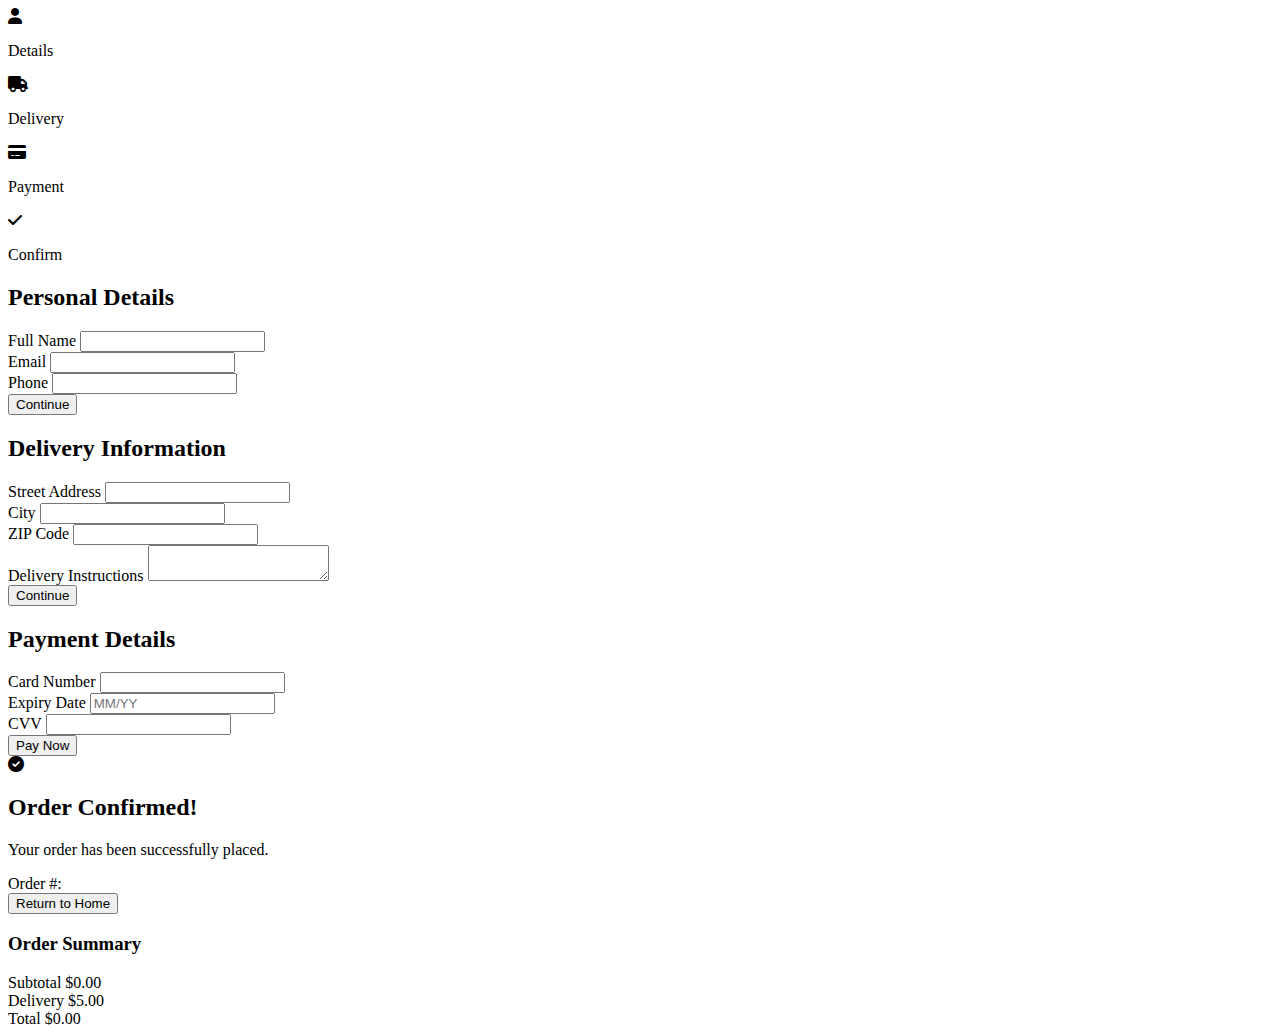
==== checkout.html @ 233f3a79 "Create checkout.html" ====
<!DOCTYPE html>
<html lang="en">
<head>
    <meta charset="UTF-8">
    <meta name="viewport" content="width=device-width, initial-scale=1.0">
    <title>Checkout - Pizza Paradise</title>
    <link rel="stylesheet" href="checkout.css">
    <link href="https://fonts.googleapis.com/css2?family=Poppins:wght@400;500;600;700&display=swap" rel="stylesheet">
    <link rel="stylesheet" href="https://cdnjs.cloudflare.com/ajax/libs/font-awesome/6.0.0/css/all.min.css">
</head>
<body>
    <div class="checkout-container">
        <div class="progress-bar">
            <div class="step active">
                <i class="fas fa-user"></i>
                <p>Details</p>
            </div>
            <div class="step">
                <i class="fas fa-truck"></i>
                <p>Delivery</p>
            </div>
            <div class="step">
                <i class="fas fa-credit-card"></i>
                <p>Payment</p>
            </div>
            <div class="step">
                <i class="fas fa-check"></i>
                <p>Confirm</p>
            </div>
        </div>

        <div class="checkout-content">
            <div class="step-content active" id="details-step">
                <h2>Personal Details</h2>
                <form id="details-form">
                    <div class="form-group">
                        <label>Full Name</label>
                        <input type="text" required>
                    </div>
                    <div class="form-group">
                        <label>Email</label>
                        <input type="email" required>
                    </div>
                    <div class="form-group">
                        <label>Phone</label>
                        <input type="tel" required>
                    </div>
                    <button type="submit">Continue</button>
                </form>
            </div>

            <div class="step-content" id="delivery-step">
                <h2>Delivery Information</h2>
                <form id="delivery-form">
                    <div class="form-group">
                        <label>Street Address</label>
                        <input type="text" required>
                    </div>
                    <div class="form-row">
                        <div class="form-group">
                            <label>City</label>
                            <input type="text" required>
                        </div>
                        <div class="form-group">
                            <label>ZIP Code</label>
                            <input type="text" required>
                        </div>
                    </div>
                    <div class="form-group">
                        <label>Delivery Instructions</label>
                        <textarea></textarea>
                    </div>
                    <button type="submit">Continue</button>
                </form>
            </div>

            <div class="step-content" id="payment-step">
                <h2>Payment Details</h2>
                <form id="payment-form">
                    <div class="form-group">
                        <label>Card Number</label>
                        <input type="text" id="card-number" maxlength="16" required>
                    </div>
                    <div class="form-row">
                        <div class="form-group">
                            <label>Expiry Date</label>
                            <input type="text" id="expiry-date" placeholder="MM/YY" maxlength="5" required>
                        </div>
                        <div class="form-group">
                            <label>CVV</label>
                            <input type="text" id="cvv" maxlength="3" required>
                        </div>
                    </div>
                    <button type="submit">Pay Now</button>
                </form>
            </div>

            <div class="step-content" id="confirm-step">
                <div class="confirmation-message">
                    <i class="fas fa-check-circle"></i>
                    <h2>Order Confirmed!</h2>
                    <p>Your order has been successfully placed.</p>
                    <div class="order-number">
                        Order #: <span id="order-number"></span>
                    </div>
                    <button onclick="window.location.href='index.html'">Return to Home</button>
                </div>
            </div>
        </div>

        <div class="order-summary">
            <h3>Order Summary</h3>
            <div id="cart-items"></div>
            <div class="summary-totals">
                <div class="summary-row">
                    <span>Subtotal</span>
                    <span id="subtotal">$0.00</span>
                </div>
                <div class="summary-row">
                    <span>Delivery</span>
                    <span id="delivery">$5.00</span>
                </div>
                <div class="summary-row total">
                    <span>Total</span>
                    <span id="total">$0.00</span>
                </div>
            </div>
        </div>
    </div>
    <script src="checkout.js"></script>
</body>
</html>
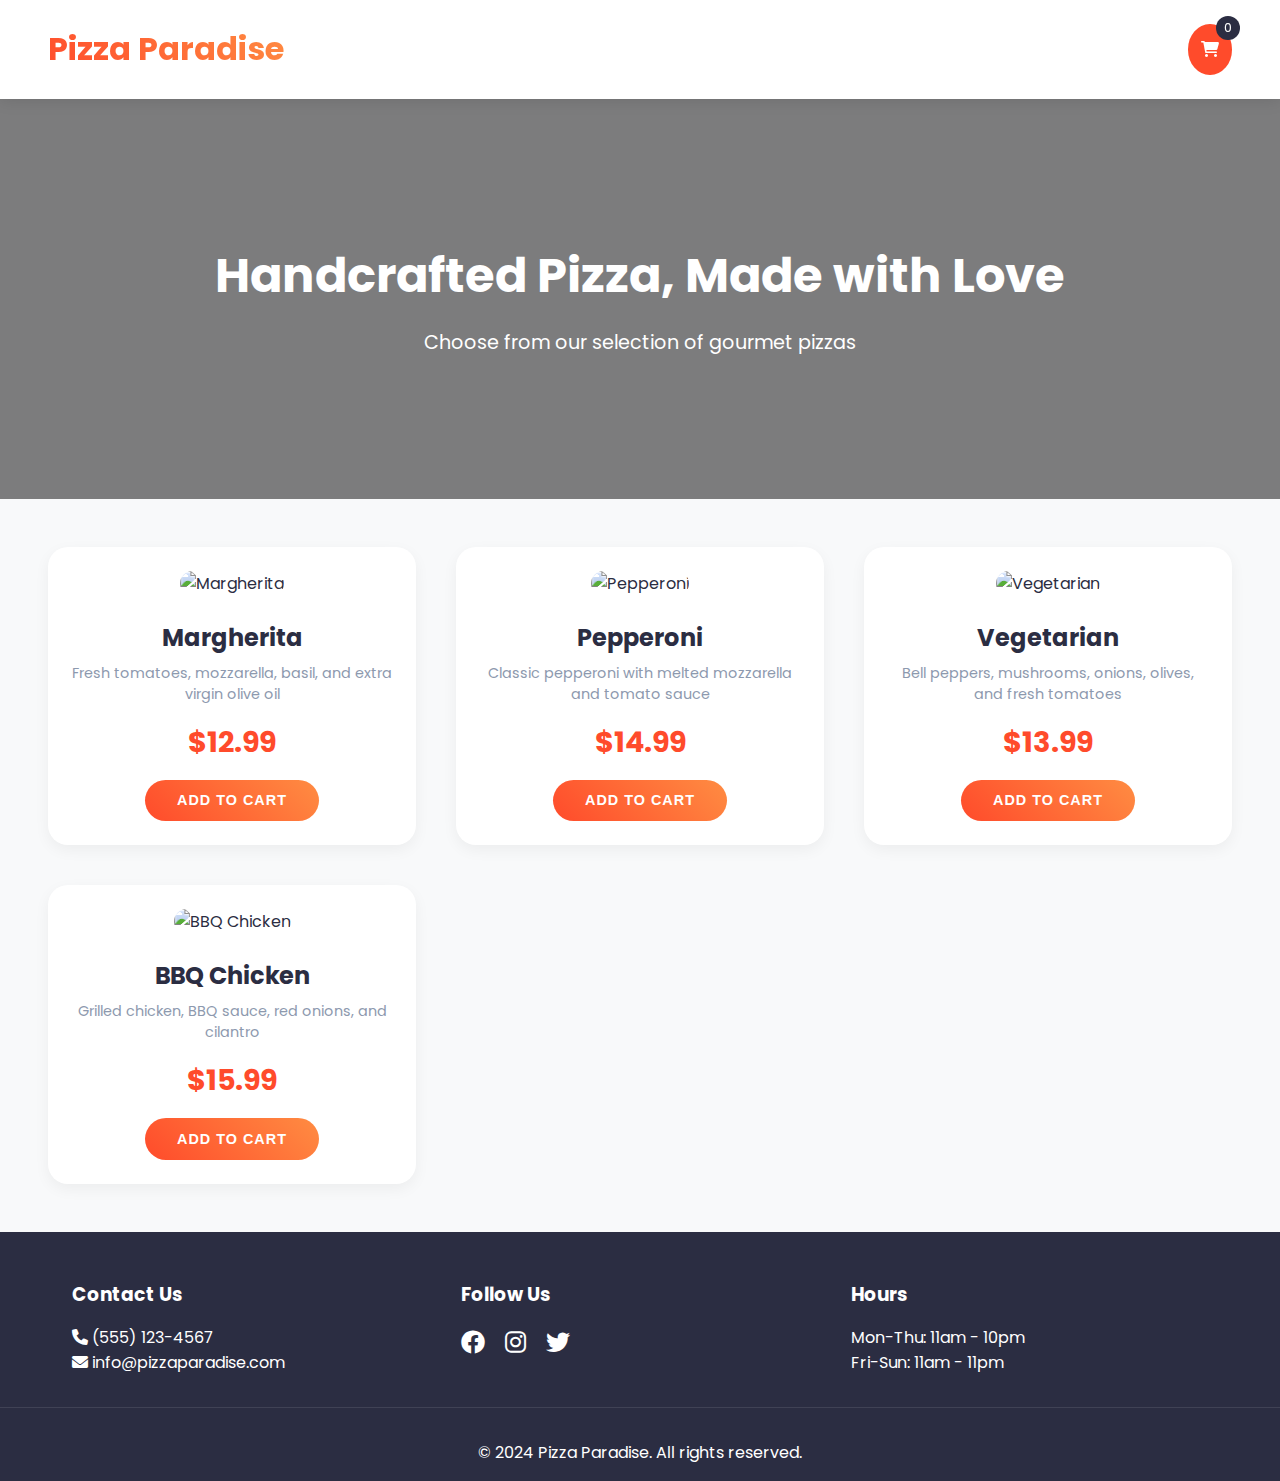
==== commit a1e880e9: "Update checkout.html" ====
--- a/checkout.html
+++ b/checkout.html
@@ -127,6 +127,6 @@
             </div>
         </div>
     </div>
-    <script src="checkout.js"></script>
+    <script src="script.js"></script>
 </body>
 </html>
--- a/checkout.css
+++ b/checkout.css
@@ -0,0 +1,185 @@
+:root {
+    --primary: #FF4B2B;
+    --secondary: #2B2D42;
+    --background: #F8F9FA;
+    --white: #FFFFFF;
+    --gray: #8D99AE;
+}
+
+* {
+    margin: 0;
+    padding: 0;
+    box-sizing: border-box;
+}
+
+body {
+    font-family: 'Poppins', sans-serif;
+    background-color: var(--background);
+    min-height: 100vh;
+}
+
+.checkout-container {
+    max-width: 1200px;
+    margin: 2rem auto;
+    padding: 2rem;
+    display: grid;
+    grid-template-columns: 1fr 300px;
+    gap: 2rem;
+}
+
+.progress-bar {
+    display: flex;
+    justify-content: space-between;
+    margin-bottom: 3rem;
+    grid-column: 1 / -1;
+}
+
+.step {
+    text-align: center;
+    color: var(--gray);
+    position: relative;
+    flex: 1;
+}
+
+.step::after {
+    content: '';
+    position: absolute;
+    top: 50%;
+    left: 50%;
+    width: 100%;
+    height: 2px;
+    background-color: var(--gray);
+    transform: translateY(-50%);
+    z-index: -1;
+}
+
+.step:last-child::after {
+    display: none;
+}
+
+.step i {
+    background-color: var(--background);
+    width: 40px;
+    height: 40px;
+    border-radius: 50%;
+    display: flex;
+    align-items: center;
+    justify-content: center;
+    margin: 0 auto 0.5rem;
+    border: 2px solid var(--gray);
+}
+
+.step.active {
+    color: var(--primary);
+}
+
+.step.active i {
+    border-color: var(--primary);
+    color: var(--primary);
+}
+
+.checkout-content {
+    background: var(--white);
+    padding: 2rem;
+    border-radius: 10px;
+    box-shadow: 0 2px 10px rgba(0, 0, 0, 0.1);
+}
+
+.step-content {
+    display: none;
+}
+
+.step-content.active {
+    display: block;
+}
+
+.form-group {
+    margin-bottom: 1.5rem;
+}
+
+.form-group label {
+    display: block;
+    margin-bottom: 0.5rem;
+    color: var(--secondary);
+}
+
+.form-group input,
+.form-group textarea {
+    width: 100%;
+    padding: 0.8rem;
+    border: 1px solid #ddd;
+    border-radius: 8px;
+    font-size: 1rem;
+}
+
+.form-row {
+    display: grid;
+    grid-template-columns: 1fr 1fr;
+    gap: 1rem;
+}
+
+button {
+    background: var(--primary);
+    color: var(--white);
+    border: none;
+    padding: 1rem 2rem;
+    border-radius: 8px;
+    cursor: pointer;
+    font-weight: 600;
+    width: 100%;
+    margin-top: 1rem;
+}
+
+button:hover {
+    opacity: 0.9;
+}
+
+.order-summary {
+    background: var(--white);
+    padding: 1.5rem;
+    border-radius: 10px;
+    box-shadow: 0 2px 10px rgba(0, 0, 0, 0.1);
+    align-self: start;
+}
+
+.summary-row {
+    display: flex;
+    justify-content: space-between;
+    margin-bottom: 1rem;
+}
+
+.summary-row.total {
+    border-top: 1px solid #ddd;
+    padding-top: 1rem;
+    font-weight: 700;
+    font-size: 1.2rem;
+}
+
+.confirmation-message {
+    text-align: center;
+    padding: 2rem;
+}
+
+.confirmation-message i {
+    font-size: 4rem;
+    color: #28a745;
+    margin-bottom: 1rem;
+}
+
+.order-number {
+    margin: 1rem 0;
+    padding: 1rem;
+    background: var(--background);
+    border-radius: 8px;
+}
+
+@media (max-width: 768px) {
+    .checkout-container {
+        grid-template-columns: 1fr;
+        padding: 1rem;
+    }
+
+    .progress-bar {
+        display: none;
+    }
+}
